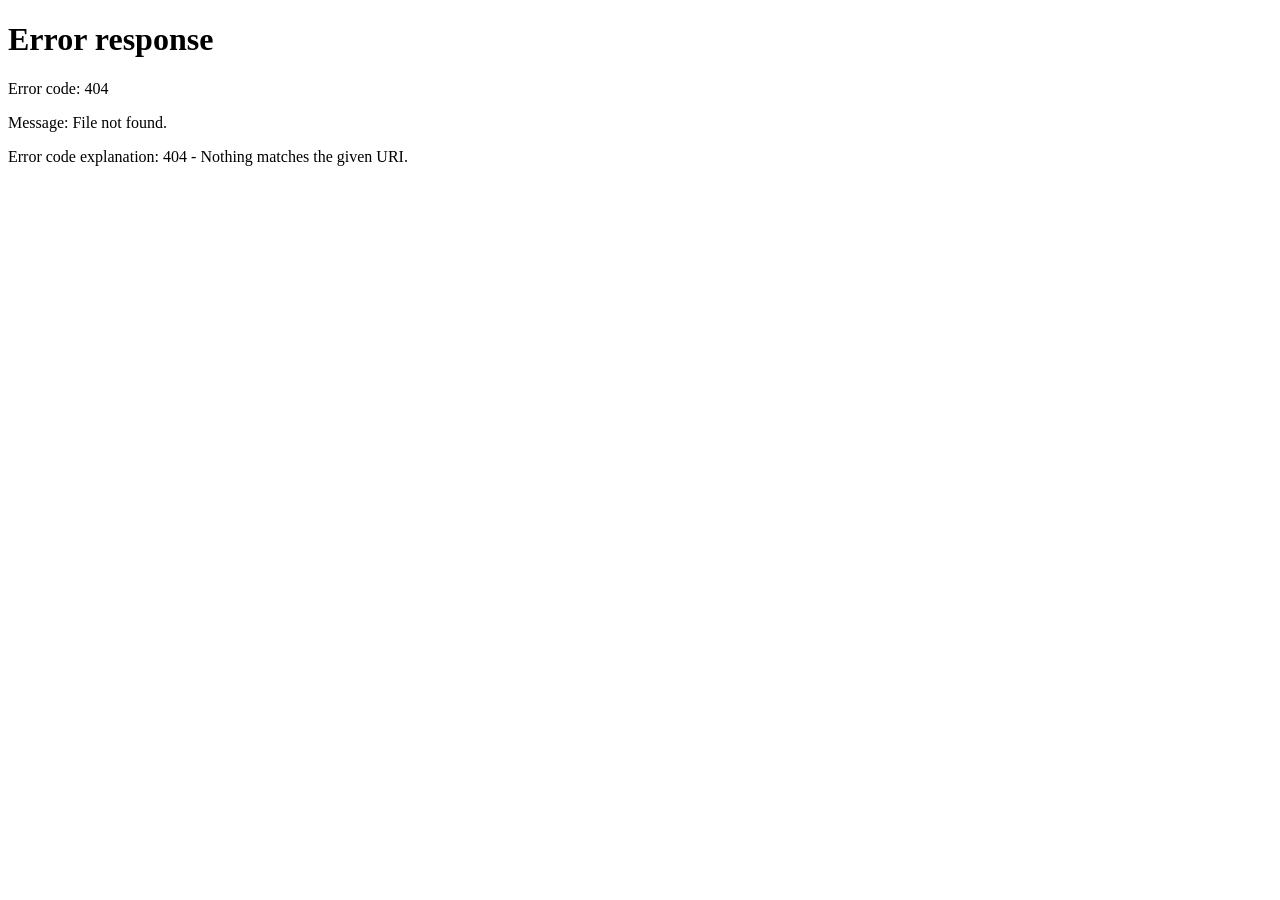
==== alogin.html @ 433def5d "refactor(alogin): jadikan cangkang tipis, hapus percabangan trial Tambah HS, loader bundle, #app dan" ====
<!DOCTYPE html>
<html lang="id">

<head>
    <meta charset="utf-8">
    <meta http-equiv="X-UA-Compatible" content="IE=edge">
    <meta name="viewport" content="width=device-width, initial-scale=1">
    $(if refresh-timeout)
    <meta http-equiv="refresh" content="$(refresh-timeout-secs)"> $(endif)
    <meta name="description" content="">
    <meta name="author" content="">
    <title>WiFi BRITE | Berhasil Login</title>
    <link rel="icon" type="image/webp" sizes="32x32" href="img/brite-favicon-32.webp">
    <link rel="icon" type="image/webp" sizes="48x48" href="img/brite-favicon-48.webp">
    <link rel="apple-touch-icon" href="img/brite-touch-icon.png">
    <link rel="stylesheet" href="css/fallback.css?v=1">

    <!-- Cangkang tipis: bundle UI diambil dari server pusat (lihat login.html). -->
    <script src="/portal-config.js"></script>
    <script type="text/javascript">
        window.HS = {
            page: 'alogin',
            linkLogin: '$(link-login)',
            linkLoginOnly: '$(link-login-only)',
            linkLogout: '$(link-logout)',
            linkStatus: '$(link-status)',
            linkOrig: '$(link-orig-esc)',
            mac: '$(mac)',
            ip: '$(ip)',
            locationId: '$(location-id)',
            username: ''
        };
    </script>
    <script type="text/javascript">
        (function () {
            var P = window.HS_PORTAL;
            if (!P || !P.assetBase) {
                return;
            }
            var v = encodeURIComponent(P.version || '');
            var head = document.getElementsByTagName('head')[0];

            var css = document.createElement('link');
            css.rel = 'stylesheet';
            css.href = P.assetBase + 'app.css?v=' + v;
            head.appendChild(css);

            var js = document.createElement('script');
            js.src = P.assetBase + 'app.js?v=' + v;
            js.onerror = function () {
                document.documentElement.className += ' hs-fallback-now';
            };
            head.appendChild(js);
        })();
    </script>

    <script type="text/javascript" src="/js/autologin.js"></script>
    <script type="text/javascript">
        function startClock() {
            // Login berhasil: bersihkan state auto-login, lalu ke halaman status.
            if (window.BriteAutoLogin) {
                BriteAutoLogin.done();
            }
            location.href = '$(link-status)';
        }
    </script>
</head>

<body role="document" onLoad="startClock()">

    <!-- Wadah kosong untuk bundle UI. -->
    <div id="app"></div>

    <!-- Tampilan cadangan (lihat css/fallback.css). -->
    <div id="hs-fallback">
        <div class="fb-page">
            <div class="fb-card">
                <img src="img/brite-logo.webp" alt="BRITE by Telkomsat" class="fb-logo" width="560" height="234">

                <div class="fb-icon" aria-hidden="true"></div>
                <h1 class="fb-title">Anda sudah terhubung</h1>
                <p class="fb-lead">Internet siap digunakan. Anda akan dialihkan otomatis.</p>

                <div class="fb-actions">
                    <a href="$(link-status)" class="fb-btn fb-btn-primary">Lanjutkan Sekarang</a>
                </div>
            </div>
        </div>
    </div>

    <!-- Teks dari router hanya dibaca lewat textContent, tidak pernah sebagai HTML. -->
    <div id="hs-username" hidden>$(username)</div>

    <script type="text/javascript">
        HS.username = (document.getElementById('hs-username') || {}).textContent || '';
    </script>
</body>

</html>
---- css/fallback.css ----
/* ===========================================================
   BRITE by Telkomsat -- tampilan cadangan captive portal
   -----------------------------------------------------------
   Dipakai saat bundle UI dari server pusat belum/tidak dimuat.
   Satu stylesheet lokal, tanpa font/gambar/resource eksternal.
   Layout aman untuk HP 320px: satu kolom, tanpa scroll
   horizontal, area sentuh minimal 44px.

   Kompatibilitas WebView lama / iOS CNA: tanpa 100vh, tanpa
   flex gap (jarak antar-elemen pakai margin).
   =========================================================== */

/* ==============( Token )=============== */

:root {
  --blue: #3468C0;
  --blue-dark: #2C5CAE;
  --red: #EE3124;
  --gray: #9C9C9D;
  --white: #FFFFFF;
  --ink: #1F2329;
  --text-2: #5E6166;
  --line: #E6E6E7;
  --soft: #F5F6F7;
  --red-soft: #FDECEA;
  --radius: 12px;
  --font: -apple-system, BlinkMacSystemFont, "Segoe UI", Roboto, "Helvetica Neue", Arial, sans-serif;
  --mono: ui-monospace, SFMono-Regular, Menlo, Consolas, "Courier New", monospace;
}

/* ==============( Penampil cadangan )=============== */

/* Elemen berstatus hidden harus benar-benar hilang, apa pun aturan
   display yang dipasang kelas lain. */
[hidden] {
  display: none !important;
}

/* Cadangan tidak langsung tampil: ditahan 3 detik supaya bundle punya
   waktu mengambil alih. Murni CSS, jadi tetap jalan tanpa JavaScript. */
#hs-fallback {
  visibility: hidden;
  -webkit-animation: hs-show 0s 3s forwards;
  animation: hs-show 0s 3s forwards;
}

@-webkit-keyframes hs-show {
  to { visibility: visible; }
}

@keyframes hs-show {
  to { visibility: visible; }
}

/* Bundle gagal diunduh (onerror): tampilkan langsung. */
.hs-fallback-now #hs-fallback {
  visibility: visible;
  -webkit-animation: none;
  animation: none;
}

/* Bundle sudah mengambil alih #app: cadangan disembunyikan. */
.hs-enhanced #hs-fallback {
  display: none;
}

/* ==============( Dasar )=============== */

html {
  -webkit-text-size-adjust: 100%;
}

body {
  margin: 0;
  background: var(--white);
}

.fb-page,
.fb-page * {
  -webkit-box-sizing: border-box;
  box-sizing: border-box;
}

.fb-page {
  padding: 24px 16px 32px;
  font-family: var(--font);
  font-size: 16px;
  line-height: 1.5;
  color: var(--ink);
  background: var(--white);
}

.fb-card {
  width: 100%;
  max-width: 420px;
  margin: 0 auto;
}

.fb-logo {
  display: block;
  width: 60%;
  max-width: 180px;
  height: auto;
  margin: 0 auto 20px;
}

.fb-title {
  margin: 0 0 8px;
  font-size: 22px;
  line-height: 1.3;
  font-weight: 700;
  text-align: center;
  word-wrap: break-word;
}

.fb-lead {
  margin: 0 0 20px;
  font-size: 15px;
  color: var(--text-2);
  text-align: center;
  word-wrap: break-word;
}

.fb-sr {
  position: absolute;
  width: 1px;
  height: 1px;
  margin: -1px;
  padding: 0;
  overflow: hidden;
  border: 0;
  clip: rect(0, 0, 0, 0);
  white-space: nowrap;
}

/* ==============( Pesan )=============== */

.fb-alert {
  margin: 0 0 16px;
  padding: 12px 14px;
  font-size: 15px;
  color: var(--ink);
  background: var(--red-soft);
  border-left: 4px solid var(--red);
  border-radius: var(--radius);
  word-wrap: break-word;
}

.fb-note {
  margin: 0 0 16px;
  padding: 12px 14px;
  font-size: 15px;
  color: var(--ink);
  background: var(--soft);
  border-left: 4px solid var(--blue);
  border-radius: var(--radius);
  word-wrap: break-word;
}

.fb-code {
  margin: 0 0 20px;
  font-size: 14px;
  color: var(--text-2);
  text-align: center;
  word-wrap: break-word;
  overflow-wrap: break-word;
}

/* ==============( Form & tombol )=============== */

.fb-input {
  display: block;
  width: 100%;
  min-height: 48px;
  margin: 0 0 12px;
  padding: 10px 14px;
  font-family: inherit;
  font-size: 16px;
  color: var(--ink);
  background: var(--white);
  border: 1px solid var(--gray);
  border-radius: var(--radius);
  -webkit-appearance: none;
  appearance: none;
}

.fb-input:focus {
  outline: 2px solid var(--blue);
  outline-offset: 1px;
}

.fb-btn {
  display: block;
  width: 100%;
  min-height: 48px;
  margin: 0 0 12px;
  padding: 12px 16px;
  font-family: inherit;
  font-size: 16px;
  font-weight: 600;
  line-height: 1.3;
  text-align: center;
  text-decoration: none;
  cursor: pointer;
  border: 1px solid var(--blue);
  border-radius: var(--radius);
  -webkit-appearance: none;
  appearance: none;
  -webkit-tap-highlight-color: transparent;
}

.fb-btn-primary {
  color: var(--white);
  background: var(--blue);
}

.fb-btn-primary:active {
  background: var(--blue-dark);
}

.fb-btn-tinted {
  color: var(--blue);
  background: var(--white);
}

.fb-btn-danger {
  color: var(--red);
  background: var(--white);
  border-color: var(--red);
}

.fb-btn:focus {
  outline: 2px solid var(--blue);
  outline-offset: 2px;
}

.fb-divider {
  margin: 20px 0 12px;
  padding-top: 16px;
  font-size: 14px;
  color: var(--text-2);
  text-align: center;
  border-top: 1px solid var(--line);
}

.fb-actions {
  margin-top: 20px;
}

.fb-actions form {
  margin: 0;
}

/* ==============( Status & ringkasan )=============== */

.fb-connected {
  margin: 0 0 8px;
  font-size: 15px;
  font-weight: 600;
  color: var(--blue);
  text-align: center;
}

.fb-dot {
  display: inline-block;
  width: 10px;
  height: 10px;
  margin-right: 8px;
  background: var(--blue);
  border-radius: 50%;
}

.fb-stats {
  margin: 0 0 16px;
  overflow: hidden;
}

.fb-stat {
  margin: 0 0 12px;
  padding: 14px 16px;
  background: var(--soft);
  border-radius: var(--radius);
}

.fb-stat-label {
  display: block;
  font-size: 14px;
  color: var(--text-2);
}

.fb-stat-value {
  display: block;
  font-size: 24px;
  font-weight: 700;
  line-height: 1.3;
  color: var(--blue);
  word-wrap: break-word;
}

.fb-rows {
  margin: 0 0 20px;
  border-top: 1px solid var(--line);
}

.fb-row {
  display: -webkit-box;
  display: -webkit-flex;
  display: flex;
  -webkit-flex-wrap: wrap;
  flex-wrap: wrap;
  -webkit-box-pack: justify;
  -webkit-justify-content: space-between;
  justify-content: space-between;
  padding: 12px 0;
  font-size: 15px;
  border-bottom: 1px solid var(--line);
}

.fb-row-label {
  margin-right: 12px;
  color: var(--text-2);
}

.fb-row-value {
  font-weight: 600;
  text-align: right;
  word-wrap: break-word;
  overflow-wrap: break-word;
  max-width: 100%;
}

.fb-mono {
  font-family: var(--mono);
  font-size: 14px;
}

/* ==============( Ikon & spinner )=============== */

.fb-icon {
  position: relative;
  width: 56px;
  height: 56px;
  margin: 0 auto 16px;
  background: var(--blue);
  border-radius: 50%;
}

.fb-icon::after {
  content: "";
  position: absolute;
  left: 20px;
  top: 11px;
  width: 12px;
  height: 22px;
  border: solid var(--white);
  border-width: 0 4px 4px 0;
  -webkit-transform: rotate(45deg);
  transform: rotate(45deg);
}

.fb-spinner {
  display: block;
  width: 40px;
  height: 40px;
  margin: 8px auto 24px;
  border: 4px solid var(--line);
  border-top-color: var(--blue);
  border-radius: 50%;
  -webkit-animation: fb-spin 0.9s linear infinite;
  animation: fb-spin 0.9s linear infinite;
}

@-webkit-keyframes fb-spin {
  to { -webkit-transform: rotate(360deg); }
}

@keyframes fb-spin {
  to { transform: rotate(360deg); }
}
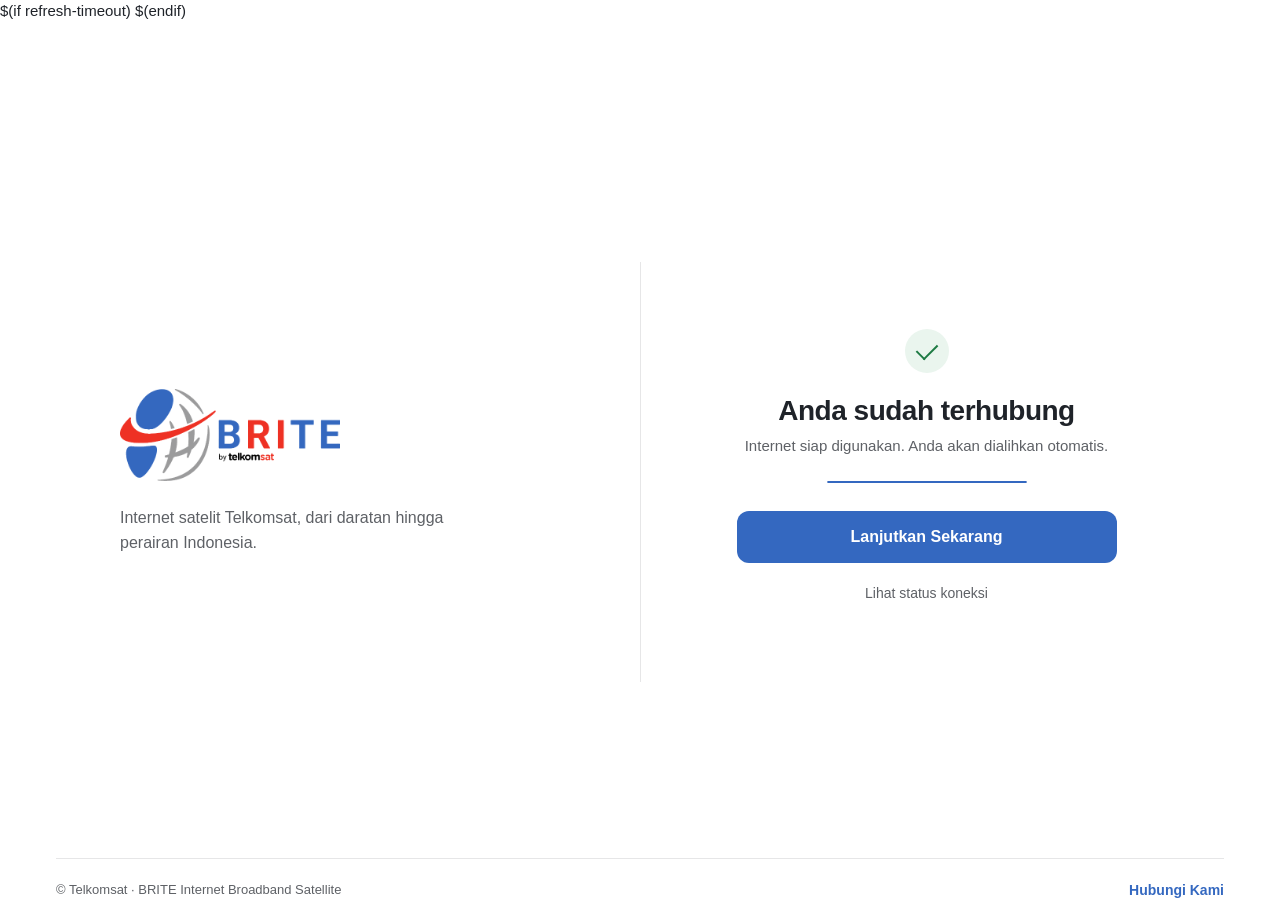
==== commit 63d3c2a8: "chore(alogin): naikkan cache-busting css ke v=6 Co-Authored-By: Claude Opus 5.5 <noreply@anthropic.c" ====
--- a/alogin.html
+++ b/alogin.html
@@ -2,98 +2,110 @@
 <html lang="id">
 
 <head>
+
+    $(if refresh-timeout)
+    <meta http-equiv="refresh" content="$(refresh-timeout-secs)"> $(endif)
     <meta charset="utf-8">
     <meta http-equiv="X-UA-Compatible" content="IE=edge">
     <meta name="viewport" content="width=device-width, initial-scale=1">
-    $(if refresh-timeout)
-    <meta http-equiv="refresh" content="$(refresh-timeout-secs)"> $(endif)
+    <!-- The above 3 meta tags *must* come first in the head; any other head content must come *after* these tags -->
     <meta name="description" content="">
     <meta name="author" content="">
     <title>WiFi BRITE | Berhasil Login</title>
     <link rel="icon" type="image/webp" sizes="32x32" href="img/brite-favicon-32.webp">
     <link rel="icon" type="image/webp" sizes="48x48" href="img/brite-favicon-48.webp">
     <link rel="apple-touch-icon" href="img/brite-touch-icon.png">
-    <link rel="stylesheet" href="css/fallback.css?v=1">
+    <link rel="stylesheet" href="css/style.css?v=6">
 
-    <!-- Cangkang tipis: bundle UI diambil dari server pusat (lihat login.html). -->
-    <script src="/portal-config.js"></script>
-    <script type="text/javascript">
-        window.HS = {
-            page: 'alogin',
-            linkLogin: '$(link-login)',
-            linkLoginOnly: '$(link-login-only)',
-            linkLogout: '$(link-logout)',
-            linkStatus: '$(link-status)',
-            linkOrig: '$(link-orig-esc)',
-            mac: '$(mac)',
-            ip: '$(ip)',
-            locationId: '$(location-id)',
-            username: ''
-        };
-    </script>
-    <script type="text/javascript">
-        (function () {
-            var P = window.HS_PORTAL;
-            if (!P || !P.assetBase) {
+    <script type="text/javascript" src="/js/autologin.js"></script>
+    <script language="JavaScript">
+        <!--
+        function startClock() {
+            // Auto-login dari link invoice: kalau masih sesi trial, sesi trial
+            // diakhiri dulu lalu voucher dilogin-kan (lihat js/autologin.js).
+            if (window.BriteAutoLogin &&
+                BriteAutoLogin.onLoggedInPage($(if login-by == 'trial')true$(else)false$(endif))) {
                 return;
             }
-            var v = encodeURIComponent(P.version || '');
-            var head = document.getElementsByTagName('head')[0];
 
-            var css = document.createElement('link');
-            css.rel = 'stylesheet';
-            css.href = P.assetBase + 'app.css?v=' + v;
-            head.appendChild(css);
-
-            var js = document.createElement('script');
-            js.src = P.assetBase + 'app.js?v=' + v;
-            js.onerror = function () {
-                document.documentElement.className += ' hs-fallback-now';
-            };
-            head.appendChild(js);
-        })();
+            // Trial cuma untuk keperluan beli voucher -- kalau ada sesi trial
+            // yang sampai ke halaman ini di luar alur beli-voucher kita,
+            // langsung kembalikan ke login. Login biasa (voucher/mac) diarahkan
+            // ke halaman status seperti biasa.
+            $(if login-by == 'trial')
+            location.href = '$(link-login)';
+            $(else)
+            location.href = '$(link-status)';
+            $(endif)
+        }
+        //-->
     </script>
 
-    <script type="text/javascript" src="/js/autologin.js"></script>
-    <script type="text/javascript">
-        function startClock() {
-            // Login berhasil: bersihkan state auto-login, lalu ke halaman status.
-            if (window.BriteAutoLogin) {
-                BriteAutoLogin.done();
-            }
-            location.href = '$(link-status)';
-        }
-    </script>
 </head>
 
 <body role="document" onLoad="startClock()">
 
-    <!-- Wadah kosong untuk bundle UI. -->
-    <div id="app"></div>
+    <div class="page page-center">
+        <div class="shell">
+            <div class="shell-row">
+                <div class="shell-aside only-wide">
+                    <img src="img/brite-logo.webp" alt="BRITE by Telkomsat" class="aside-logo">
+                    <p class="aside-tagline">Internet satelit Telkomsat, dari daratan hingga perairan Indonesia.</p>
+                </div>
+                <div class="shell-divider only-wide" aria-hidden="true"></div>
+                <div class="shell-content">
+                    <img src="img/brite-logo.webp" alt="BRITE by Telkomsat" class="logo-top only-narrow">
 
-    <!-- Tampilan cadangan (lihat css/fallback.css). -->
-    <div id="hs-fallback">
-        <div class="fb-page">
-            <div class="fb-card">
-                <img src="img/brite-logo.webp" alt="BRITE by Telkomsat" class="fb-logo" width="560" height="234">
-
-                <div class="fb-icon" aria-hidden="true"></div>
-                <h1 class="fb-title">Anda sudah terhubung</h1>
-                <p class="fb-lead">Internet siap digunakan. Anda akan dialihkan otomatis.</p>
-
-                <div class="fb-actions">
-                    <a href="$(link-status)" class="fb-btn fb-btn-primary">Lanjutkan Sekarang</a>
+                    <div class="content-block center-block">
+                        <div class="success-icon" aria-hidden="true"></div>
+                        <h1 class="page-title">Anda sudah terhubung</h1>
+                        <p class="page-lead">Internet siap digunakan. Anda akan dialihkan otomatis.</p>
+                        <div class="progress-track" aria-hidden="true"><span class="progress-fill"></span></div>
+                        <div class="success-actions">
+                            <button type="button" class="btn btn-primary" onclick="$(if login-by == 'trial')location.href='$(link-login)'$(else)location.href='$(link-status)'$(endif)">Lanjutkan Sekarang</button>
+                        </div>
+                        <a href="$(link-status)" class="link-status">Lihat status koneksi</a>
+                    </div>
                 </div>
             </div>
         </div>
+
+        <footer class="site-footer">
+            <div class="site-footer-inner">
+                <a href="https://www.telkomsat.co.id/" class="tsat-link footer-start only-narrow"><img src="img/tsat.webp" alt="Telkomsat" class="tsat-logo"></a>
+                <span class="footer-start only-wide">&copy; Telkomsat &middot; BRITE Internet Broadband Satellite</span>
+                <details class="contact">
+                    <summary class="contact-toggle">Hubungi Kami</summary>
+                    <div class="contact-panel">
+                        <div class="contact-head"><span class="contact-head-title">Hubungi Kami</span></div>
+                        <div class="contact-groups">
+                            <div class="contact-group">
+                                <span class="contact-group-title">Telepon</span>
+                                <a href="tel:+628111500831" class="contact-item"><span class="contact-label">CS 1 &middot; Layanan Telepon</span><span class="contact-value">+62 811-1500-831</span></a>
+                                <a href="tel:+628111500832" class="contact-item"><span class="contact-label">CS 2 &middot; Layanan Telepon</span><span class="contact-value">+62 811-1500-832</span></a>
+                                <a href="tel:+6281288883767" class="contact-item"><span class="contact-label">Marketing Telkomsat</span><span class="contact-value">+62 812-8888-3767</span></a>
+                            </div>
+                            <div class="contact-group">
+                                <span class="contact-group-title">Email</span>
+                                <a href="mailto:sales@telkomsat.co.id" class="contact-item"><span class="contact-label">Informasi Produk</span><span class="contact-value">sales@telkomsat.co.id</span></a>
+                                <a href="mailto:noc@telkomsat.co.id" class="contact-item"><span class="contact-label">Layanan Pelanggan</span><span class="contact-value">noc@telkomsat.co.id</span></a>
+                                <a href="mailto:general@telkomsat.co.id" class="contact-item"><span class="contact-label">Informasi Umum</span><span class="contact-value">general@telkomsat.co.id</span></a>
+                            </div>
+                        </div>
+                    </div>
+                </details>
+            </div>
+        </footer>
     </div>
 
-    <!-- Teks dari router hanya dibaca lewat textContent, tidak pernah sebagai HTML. -->
-    <div id="hs-username" hidden>$(username)</div>
-
-    <script type="text/javascript">
-        HS.username = (document.getElementById('hs-username') || {}).textContent || '';
+    <!-- Bootstrap core JavaScript
+    ================================================== -->
+    <!-- Placed at the end of the document so the pages load faster -->
+    <script src="/js/jquery-1.12.2.min.js"></script>
+    <script>
+        window.jQuery || document.write('<script src="/js/jquery-1.12.2.min.js"><\/script>')
     </script>
+    <script src="/js/contact.js"></script>
 </body>
 
 </html>
--- a/css/style.css
+++ b/css/style.css
@@ -0,0 +1,1266 @@
+/* ===========================================================
+   BRITE by Telkomsat -- Captive Portal MikroTik (v2)
+   -----------------------------------------------------------
+   Satu stylesheet lokal untuk login, alogin, status, logout,
+   error, dan connect. Tanpa font eksternal, tanpa gambar latar.
+   Putih bersih, logo sumber warna utama. Biru untuk aksi, merah
+   hanya untuk error, radius 12px di semua elemen.
+
+   Catatan kompatibilitas jendela captive portal (WebView lama,
+   iOS CNA):
+   - Jarak antar-elemen flex memakai margin, bukan `gap`
+     (flex gap belum didukung Safari < 14.1). Grid-gap dipakai
+     bebas karena didukung sejak Safari 10.1.
+   - Tidak memakai `inset`, `:has()`, atau `100vh` untuk layout.
+   =========================================================== */
+
+/* ==============( Token warna & ukuran )=============== */
+
+:root {
+  /* Netral & teks */
+  --ink: #1F2329;
+  --text-2: #5E6166;
+  --line: #E6E6E7;
+  --input-border: #9C9C9D;
+  --bg-soft: #F5F6F7;
+
+  /* Biru -- warna aksi utama */
+  --blue: #3468C0;
+  --blue-hover: #2C5CAE;
+  --blue-active: #24509C;
+  --focus-ring: #DCE5F5;
+
+  /* Tombol sekunder (tinted), tanpa border */
+  --tint-bg: #EDF2FA;
+  --tint-text: #24509C;
+  --tint-hover: #E2EAF7;
+  --tint-active: #D6E1F4;
+
+  /* Tombol logout */
+  --logout-text: #B3241A;
+  --logout-hover-bg: #FDF1F0;
+  --logout-active-bg: #FBE3E1;
+
+  /* Hijau "terhubung" */
+  --green: #1D7A43;
+  --green-bg: #EAF5EE;
+
+  /* Merah brand -- dipakai hanya untuk error */
+  --brite-red: #EE3124;
+  --red-text: #B3241A;
+  --red-bg: #FDECEA;
+  --red-border: #F6C6C2;
+
+  /* Tombol dinonaktifkan */
+  --disabled-bg: #E3E6EA;
+  --disabled-text: #9AA1AA;
+
+  --radius: 12px;
+
+  --font-sans: -apple-system, BlinkMacSystemFont, "Segoe UI", Roboto, "Helvetica Neue", Arial, sans-serif;
+  --font-mono: ui-monospace, Menlo, Consolas, "Courier New", monospace;
+}
+
+/* ==============( Dasar )=============== */
+
+*,
+*::before,
+*::after {
+  box-sizing: border-box;
+}
+
+html,
+body {
+  height: 100%;
+  margin: 0;
+  padding: 0;
+}
+
+body {
+  background: #fff;
+  color: var(--ink);
+  font-family: var(--font-sans);
+  font-size: 15px;
+  line-height: 1.45;
+  -webkit-font-smoothing: antialiased;
+  -webkit-text-size-adjust: 100%;
+  text-size-adjust: 100%;
+  overflow-x: hidden;
+}
+
+img {
+  border: 0;
+  max-width: 100%;
+}
+
+a {
+  color: var(--blue);
+  text-decoration: none;
+}
+
+h1,
+h2,
+p {
+  margin: 0;
+}
+
+strong {
+  color: var(--ink);
+}
+
+/* Tampil hanya di layar lebar / hanya di layar sempit. */
+@media (max-width: 959px) {
+  .only-wide { display: none !important; }
+}
+
+@media (min-width: 960px) {
+  .only-narrow { display: none !important; }
+}
+
+/* Tersembunyi secara visual, tetap terbaca pembaca layar. */
+.sr-only {
+  position: absolute;
+  width: 1px;
+  height: 1px;
+  margin: -1px;
+  padding: 0;
+  overflow: hidden;
+  clip: rect(0, 0, 0, 0);
+  white-space: nowrap;
+  border: 0;
+}
+
+/* ==============( Kerangka halaman )=============== */
+
+.page {
+  position: relative;
+  display: flex;
+  flex-direction: column;
+  min-height: 100%;
+  background: #fff;
+}
+
+.shell {
+  flex: 1 0 auto;
+  width: 100%;
+}
+
+.shell-content {
+  padding: 36px 24px 0;
+}
+
+.logo-top {
+  display: block;
+  width: 120px;
+  height: auto;
+  margin: 0;
+}
+
+.aside-logo {
+  display: block;
+  width: 220px;
+  height: auto;
+}
+
+.aside-tagline {
+  max-width: 340px;
+  margin-top: 24px;
+  color: var(--text-2);
+  font-size: 16px;
+  line-height: 25px;
+}
+
+.content-block {
+  width: 100%;
+}
+
+/* Mobile: logo tetap di atas, blok konten dipusatkan vertikal di ruang
+   antara logo dan footer (margin auto, tanpa gap). Bila ruang tidak cukup,
+   margin auto jadi 0 dan konten mengalir normal. */
+@media (max-width: 959px) {
+  .shell {
+    display: flex;
+    flex-direction: column;
+  }
+
+  .shell-row {
+    display: flex;
+    flex-direction: column;
+    flex: 1 0 auto;
+    width: 100%;
+  }
+
+  .shell-content {
+    display: flex;
+    flex-direction: column;
+    flex: 1 0 auto;
+    padding-bottom: 24px;
+  }
+
+  /* Margin bawah logo = padding bawah .shell-content (24px) supaya
+     pemusatan simetris. */
+  .logo-top {
+    flex: none;
+    margin-bottom: 24px;
+  }
+
+  .content-block {
+    flex: none;
+    margin: auto 0;
+  }
+}
+
+@media (min-width: 960px) {
+  /* padding-top = tinggi footer (64px) supaya konten tepat di tengah
+     viewport, bukan di tengah area di atas footer. */
+  .shell {
+    display: flex;
+    align-items: center;
+    padding-top: 64px;
+  }
+
+  .shell-row {
+    display: -ms-grid;
+    display: grid;
+    grid-template-columns: minmax(0, 1fr) 1px minmax(0, 1fr);
+    align-items: center;
+    width: 100%;
+    max-width: 1280px;
+    margin: 0 auto;
+  }
+
+  .shell-aside {
+    padding: 0 96px 0 120px;
+  }
+
+  .shell-divider {
+    width: 100%;
+    height: 420px;
+    background: var(--line);
+    justify-self: center;
+  }
+
+  .page-status .shell-divider {
+    height: 520px;
+  }
+
+  .shell-content {
+    padding: 0 120px 0 96px;
+  }
+
+  .content-block {
+    max-width: 380px;
+  }
+
+  /* Tanpa jarak atas elemen pertama supaya blok konten benar-benar
+     terpusat secara vertikal (jarak ini hanya untuk layar sempit). */
+  .shell .content-block .page-title,
+  .shell .content-block .status-connected,
+  .shell .content-block .success-icon {
+    margin-top: 0;
+  }
+
+  .shell .content-block .status-connected + .page-title {
+    margin-top: 8px;
+  }
+
+  .shell .content-block .success-icon + .page-title {
+    margin-top: 20px;
+  }
+
+  .page-status .content-block {
+    max-width: 400px;
+  }
+}
+
+/* ==============( Footer: logo Telkomsat / hak cipta + Hubungi Kami )=============== */
+
+.site-footer {
+  position: relative;
+  width: 100%;
+  padding: 0 24px 16px;
+  padding-bottom: max(16px, env(safe-area-inset-bottom));
+  color: var(--text-2);
+  font-size: 13px;
+}
+
+.site-footer-inner {
+  display: block;
+  min-height: 56px;
+  padding-top: 8px;
+  border-top: 1px solid var(--line);
+}
+
+.site-footer-inner::after {
+  content: "";
+  display: table;
+  clear: both;
+}
+
+.footer-start {
+  float: left;
+  display: flex;
+  align-items: center;
+  min-height: 44px;
+}
+
+.tsat-link {
+  display: block;
+}
+
+.tsat-logo {
+  display: block;
+  width: 84px;
+  height: auto;
+}
+
+@media (min-width: 960px) {
+  .site-footer {
+    padding: 0 56px;
+    height: 64px;
+  }
+
+  /* Garis border-top ada di sini (bukan di .site-footer) supaya inset
+     56px dari tepi layar, bukan selebar viewport. */
+  .site-footer-inner {
+    display: flex;
+    align-items: center;
+    justify-content: space-between;
+    height: 64px;
+    min-height: 0;
+    padding-top: 0;
+    border-top: 1px solid var(--line);
+  }
+
+  .site-footer-inner::after {
+    display: none;
+  }
+}
+
+/* ==============( Hubungi Kami: <details>, tanpa JavaScript )=============== */
+
+.contact-toggle {
+  display: block;
+  min-height: 44px;
+  color: var(--blue);
+  font-size: 14px;
+  font-weight: 600;
+  line-height: 44px;
+  text-align: right;
+  list-style: none;
+  cursor: pointer;
+  -webkit-tap-highlight-color: transparent;
+  -webkit-user-select: none;
+  user-select: none;
+}
+
+.contact-toggle::-webkit-details-marker {
+  display: none;
+}
+
+.contact-toggle::marker {
+  content: "";
+}
+
+.contact-toggle:focus {
+  outline: none;
+}
+
+.contact-toggle:focus-visible {
+  border-radius: 8px;
+  box-shadow: 0 0 0 3px var(--focus-ring);
+}
+
+/* Mobile: panel keluar dari alur (absolute di bawah baris footer) supaya
+   membukanya hanya menambah tinggi halaman ke bawah, tanpa menggeser
+   logo/form/baris footer. */
+.contact-panel {
+  position: absolute;
+  top: 100%;
+  left: 24px;
+  right: 24px;
+  z-index: 5;
+  padding-bottom: 24px;
+  background: #fff;
+}
+
+.contact-head {
+  display: none;
+}
+
+.contact-group + .contact-group {
+  margin-top: 20px;
+}
+
+.contact-group-title {
+  display: block;
+  margin-bottom: 4px;
+  color: var(--ink);
+  font-size: 15px;
+  font-weight: 700;
+}
+
+.contact-item {
+  display: flex;
+  flex-direction: column;
+  justify-content: center;
+  min-height: 44px;
+  color: var(--ink);
+}
+
+.contact-item:active {
+  opacity: 0.6;
+}
+
+.contact-label {
+  display: block;
+  color: var(--text-2);
+  font-size: 13px;
+  line-height: 18px;
+}
+
+.contact-value {
+  display: block;
+  color: var(--ink);
+  font-size: 15px;
+  line-height: 21px;
+  font-weight: 600;
+}
+
+@media (min-width: 960px) {
+  .contact-panel {
+    position: absolute;
+    top: auto;
+    left: auto;
+    right: 56px;
+    bottom: 100%;
+    z-index: 5;
+    width: 520px;
+    max-width: calc(100% - 112px);
+    margin: 0 0 8px;
+    padding-bottom: 0;
+    overflow: hidden;
+    border: 1px solid var(--line);
+    border-radius: 12px;
+    background: #fff;
+    box-shadow: 0 12px 32px rgba(31, 35, 41, 0.14);
+  }
+
+  .contact-head {
+    display: block;
+    padding: 18px 24px 14px;
+  }
+
+  .contact-head-title {
+    color: var(--ink);
+    font-size: 16px;
+    font-weight: 700;
+  }
+
+  .contact-groups {
+    display: -ms-grid;
+    display: grid;
+    grid-template-columns: 1fr 1fr;
+    grid-column-gap: 32px;
+    column-gap: 32px;
+    padding: 4px 24px 22px;
+  }
+
+  .contact-group + .contact-group {
+    margin-top: 0;
+  }
+
+  .contact-group-title {
+    margin-bottom: 0;
+    font-size: 14px;
+  }
+
+  .contact-item {
+    display: block;
+    min-height: 0;
+    margin-top: 10px;
+    color: var(--ink);
+  }
+
+  .contact-item:hover .contact-value {
+    text-decoration: underline;
+  }
+
+  .contact-label {
+    font-size: 12px;
+    line-height: 17px;
+  }
+
+  .contact-value {
+    font-size: 14px;
+    line-height: 20px;
+  }
+}
+
+/* ==============( Tipografi )=============== */
+
+.page-title {
+  font-size: 24px;
+  line-height: 30px;
+  font-weight: 600;
+  letter-spacing: -0.4px;
+}
+
+@media (min-width: 960px) {
+  .page-title {
+    font-size: 28px;
+    line-height: 36px;
+    letter-spacing: -0.5px;
+  }
+}
+
+.page-lead {
+  margin-top: 6px;
+  color: var(--text-2);
+  font-size: 15px;
+  line-height: 22px;
+}
+
+.field-label {
+  font-size: 13px;
+  color: var(--text-2);
+}
+
+.content-block .page-title {
+  margin-top: 48px;
+}
+
+/* ==============( Tombol )=============== */
+
+.btn {
+  display: flex;
+  align-items: center;
+  justify-content: center;
+  width: 100%;
+  height: 52px;
+  margin: 0;
+  padding: 0 16px;
+  border: 0;
+  border-radius: var(--radius);
+  font-family: inherit;
+  font-size: 16px;
+  font-weight: 600;
+  line-height: 1.2;
+  text-align: center;
+  text-decoration: none;
+  cursor: pointer;
+  -webkit-appearance: none;
+  appearance: none;
+  -webkit-tap-highlight-color: transparent;
+  transition: background-color 0.15s ease, border-color 0.15s ease, color 0.15s ease;
+}
+
+.btn:focus {
+  outline: none;
+}
+
+.btn:focus-visible {
+  box-shadow: 0 0 0 3px var(--focus-ring);
+}
+
+.btn-primary {
+  background: var(--blue);
+  color: #fff;
+}
+
+.btn-primary:hover {
+  background: var(--blue-hover);
+}
+
+.btn-primary:active {
+  background: var(--blue-active);
+}
+
+.btn-primary:disabled {
+  background: var(--disabled-bg);
+  color: var(--disabled-text);
+  cursor: not-allowed;
+}
+
+.btn-tinted {
+  border: 0;
+  background: var(--tint-bg);
+  color: var(--tint-text);
+}
+
+.btn-tinted:hover {
+  background: var(--tint-hover);
+}
+
+.btn-tinted:active {
+  background: var(--tint-active);
+}
+
+.btn-neutral {
+  border: 1px solid var(--line);
+  background: #fff;
+  color: var(--ink);
+}
+
+.btn-neutral:active {
+  background: var(--bg-soft);
+}
+
+.btn-neutral:disabled {
+  border-color: var(--line);
+  background: #fff;
+  color: var(--disabled-text);
+  cursor: not-allowed;
+}
+
+.btn-logout {
+  border: 1px solid var(--line);
+  background: #fff;
+  color: var(--logout-text);
+}
+
+.btn-logout:hover {
+  border-color: var(--logout-hover-bg);
+  background: var(--logout-hover-bg);
+}
+
+.btn-logout:active {
+  background: var(--logout-active-bg);
+}
+
+.btn + .btn {
+  margin-top: 10px;
+}
+
+/* ==============( Halaman login )=============== */
+
+.login-card .page-title,
+.login-card .page-lead {
+  text-align: left;
+}
+
+/* Kotak pesan error, dibuat oleh skrip di login.html dari $(error). */
+.alert-error {
+  margin-top: 20px;
+  padding: 12px 14px;
+  border: 1px solid var(--red-border);
+  border-radius: var(--radius);
+  background: var(--red-bg);
+}
+
+.alert-text {
+  color: var(--red-text);
+  font-size: 14px;
+  font-weight: 600;
+  line-height: 20px;
+}
+
+.login-fields {
+  margin-top: 28px;
+}
+
+@media (min-width: 960px) {
+  .login-fields {
+    margin-top: 32px;
+  }
+}
+
+.input-voucher {
+  display: block;
+  width: 100%;
+  height: 54px;
+  margin: 0;
+  padding: 0 16px;
+  border: 1px solid var(--input-border);
+  border-radius: var(--radius);
+  background: #fff;
+  color: var(--ink);
+  font-family: inherit;
+  font-size: 18px;
+  font-weight: 500;
+  letter-spacing: 1.5px;
+  outline: none;
+  -webkit-appearance: none;
+  appearance: none;
+  transition: border-color 0.15s ease, box-shadow 0.15s ease;
+}
+
+.input-voucher::-webkit-input-placeholder {
+  color: var(--text-2);
+  font-size: 16px;
+  font-weight: 400;
+  letter-spacing: 0;
+}
+
+.input-voucher::placeholder {
+  color: var(--text-2);
+  font-size: 16px;
+  font-weight: 400;
+  letter-spacing: 0;
+  opacity: 1;
+}
+
+.input-voucher:focus {
+  border-color: var(--blue);
+  box-shadow: 0 0 0 3px var(--focus-ring);
+}
+
+.login-fields .btn {
+  margin-top: 12px;
+}
+
+.divider {
+  display: flex;
+  align-items: center;
+  margin: 20px 0;
+  color: var(--text-2);
+  font-size: 13px;
+  white-space: nowrap;
+}
+
+.divider::before,
+.divider::after {
+  content: "";
+  flex: 1;
+  height: 1px;
+  background: var(--line);
+}
+
+.divider::before {
+  margin-right: 14px;
+}
+
+.divider::after {
+  margin-left: 14px;
+}
+
+@media (min-width: 960px) {
+  .divider {
+    margin: 24px 0;
+  }
+}
+
+/* ==============( Overlay "Membuka halaman pembelian" )=============== */
+
+.loading-overlay {
+  position: fixed;
+  top: 0;
+  left: 0;
+  width: 100%;
+  height: 100%;
+  z-index: 99999;
+  overflow-y: auto;
+  background: #fff;
+}
+
+.overlay-note {
+  margin-top: 32px;
+  padding-top: 16px;
+  border-top: 1px solid var(--line);
+  color: var(--text-2);
+  font-size: 13px;
+  line-height: 19px;
+}
+
+/* Spinner loading (overlay login & connect). */
+
+@-webkit-keyframes brite-spin {
+  to { -webkit-transform: rotate(360deg); transform: rotate(360deg); }
+}
+
+@keyframes brite-spin {
+  to { -webkit-transform: rotate(360deg); transform: rotate(360deg); }
+}
+
+.spinner {
+  position: relative;
+  display: block;
+  width: 76px;
+  height: 76px;
+  margin: 24px auto 0;
+}
+
+.spinner-track,
+.spinner-arc,
+.spinner-orbit {
+  position: absolute;
+  display: block;
+}
+
+.spinner-track,
+.spinner-arc {
+  top: 0;
+  left: 0;
+  width: 100%;
+  height: 100%;
+  border-radius: 50%;
+  border: 3px solid #DCE5F3;
+}
+
+.spinner-arc {
+  border-color: transparent;
+  border-top-color: var(--blue);
+  -webkit-animation: brite-spin 1s linear infinite;
+  animation: brite-spin 1s linear infinite;
+}
+
+.spinner-orbit {
+  top: -10px;
+  left: -10px;
+  width: 96px;
+  height: 96px;
+  -webkit-animation: brite-spin 2.6s linear infinite;
+  animation: brite-spin 2.6s linear infinite;
+}
+
+.spinner-orbit::before {
+  content: "";
+  position: absolute;
+  top: 0;
+  left: 50%;
+  width: 10px;
+  height: 10px;
+  margin-left: -5px;
+  border-radius: 50%;
+  background: var(--brite-red);
+}
+
+/* Bar progres tak tentu terisi (berhasil), dipakai alogin. */
+
+.progress-track {
+  position: relative;
+  width: 200px;
+  height: 2px;
+  margin: 24px auto 0;
+  overflow: hidden;
+  border-radius: 2px;
+  background: var(--line);
+}
+
+.progress-fill {
+  position: absolute;
+  top: 0;
+  left: 0;
+  width: 100%;
+  height: 100%;
+  border-radius: 2px;
+  background: var(--blue);
+  -webkit-transform-origin: left;
+  transform-origin: left;
+  -webkit-animation: brite-fill 3s linear infinite;
+  animation: brite-fill 3s linear infinite;
+}
+
+@-webkit-keyframes brite-fill {
+  from { -webkit-transform: scaleX(0); transform: scaleX(0); }
+  to { -webkit-transform: scaleX(1); transform: scaleX(1); }
+}
+
+@keyframes brite-fill {
+  from { -webkit-transform: scaleX(0); transform: scaleX(0); }
+  to { -webkit-transform: scaleX(1); transform: scaleX(1); }
+}
+
+/* ==============( Modal "Buka di Browser" )===============
+   Bottom sheet di layar sempit, kartu di tengah di layar lebar.
+   Display dikendalikan oleh <style> di login.html + kelas .is-open. */
+
+.bh-backdrop {
+  display: none;
+  position: fixed;
+  top: 0;
+  left: 0;
+  width: 100%;
+  height: 100%;
+  z-index: 100000;
+  flex-direction: column;
+  align-items: center;
+  overflow-y: auto;
+  -webkit-overflow-scrolling: touch;
+  background: rgba(31, 35, 41, 0.55);
+}
+
+.bh-card {
+  width: 100%;
+  max-width: 480px;
+  margin-top: auto;
+  padding: 12px 24px 28px;
+  padding-bottom: max(28px, env(safe-area-inset-bottom));
+  border-radius: var(--radius) var(--radius) 0 0;
+  background: #fff;
+}
+
+.bh-card::before {
+  content: "";
+  display: block;
+  width: 40px;
+  height: 4px;
+  margin: 0 auto;
+  border-radius: 2px;
+  background: var(--line);
+}
+
+@media (min-width: 600px) {
+  .bh-backdrop {
+    padding: 24px;
+  }
+
+  .bh-card {
+    margin-bottom: auto;
+    padding: 12px 28px 28px;
+    border-radius: var(--radius);
+  }
+}
+
+.bh-step {
+  display: none;
+}
+
+.bh-step.is-open {
+  display: block;
+}
+
+.bh-icon {
+  position: relative;
+  display: flex;
+  align-items: center;
+  justify-content: center;
+  width: 48px;
+  height: 48px;
+  margin-top: 20px;
+  border-radius: 50%;
+  background: var(--tint-bg);
+}
+
+.bh-icon-ring {
+  display: block;
+  width: 22px;
+  height: 22px;
+  border: 2.5px solid var(--blue);
+  border-radius: 50%;
+}
+
+.bh-icon-dot {
+  position: absolute;
+  top: 8px;
+  right: 8px;
+  display: block;
+  width: 8px;
+  height: 8px;
+  border-radius: 50%;
+  background: var(--blue);
+}
+
+.bh-title {
+  margin-top: 16px;
+  font-size: 21px;
+  line-height: 28px;
+  font-weight: 700;
+}
+
+.bh-text {
+  margin-top: 8px;
+  color: var(--text-2);
+  font-size: 15px;
+  line-height: 22px;
+}
+
+.bh-btn + .bh-btn {
+  margin-top: 10px;
+}
+
+.bh-text + .bh-btn {
+  margin-top: 22px;
+}
+
+.bh-hint {
+  margin-top: 14px;
+  color: var(--text-2);
+  font-size: 13px;
+  line-height: 18px;
+  text-align: center;
+}
+
+.bh-steps {
+  margin: 18px 0 0;
+  padding: 0;
+  list-style: none;
+  counter-reset: bh-step;
+}
+
+.bh-steps li {
+  position: relative;
+  min-height: 26px;
+  margin-top: 14px;
+  padding: 2px 0 0 38px;
+  font-size: 15px;
+  line-height: 22px;
+  counter-increment: bh-step;
+}
+
+.bh-steps li:first-child {
+  margin-top: 0;
+}
+
+.bh-steps li::before {
+  content: counter(bh-step);
+  position: absolute;
+  top: 0;
+  left: 0;
+  width: 26px;
+  height: 26px;
+  border-radius: 50%;
+  background: var(--blue);
+  color: #fff;
+  font-size: 13px;
+  font-weight: 700;
+  line-height: 26px;
+  text-align: center;
+}
+
+/* Link ditampilkan sebagai teks yang bisa diseleksi manual, sebagai
+   cadangan kalau penyalinan otomatis diblokir. */
+.bh-url {
+  margin-top: 18px;
+  padding: 13px 14px;
+  border: 1px dashed var(--input-border);
+  border-radius: var(--radius);
+  background: var(--bg-soft);
+  color: var(--ink);
+  font-family: var(--font-mono);
+  font-size: 14px;
+  word-break: break-all;
+  -webkit-user-select: all;
+  -moz-user-select: all;
+  user-select: all;
+}
+
+.bh-url + .bh-btn {
+  margin-top: 10px;
+}
+
+/* Warna teks status diisi oleh skrip (berhasil/gagal). */
+.bh-status {
+  min-height: 18px;
+  margin-top: 8px;
+  font-size: 13px;
+  font-weight: 600;
+  line-height: 18px;
+  text-align: center;
+}
+
+.bh-status + .bh-btn {
+  margin-top: 12px;
+}
+
+/* ==============( Halaman status )=============== */
+
+.status-connected {
+  display: flex;
+  align-items: center;
+  margin-top: 40px;
+  color: var(--green);
+  font-size: 14px;
+  font-weight: 600;
+}
+
+.status-dot {
+  display: inline-block;
+  width: 8px;
+  height: 8px;
+  margin-right: 8px;
+  border-radius: 50%;
+  background: var(--green);
+}
+
+.status-connected + .page-title {
+  margin-top: 8px;
+}
+
+.stat-block {
+  display: flex;
+  margin-top: 24px;
+  border-top: 1px solid var(--line);
+  border-bottom: 1px solid var(--line);
+}
+
+.stat {
+  flex: 1;
+  padding: 16px 12px;
+  text-align: center;
+}
+
+.stat + .stat {
+  border-left: 1px solid var(--line);
+}
+
+.stat-label {
+  display: block;
+  color: var(--text-2);
+  font-size: 13px;
+}
+
+.stat-value {
+  display: block;
+  margin-top: 4px;
+  font-size: 24px;
+  line-height: 30px;
+  font-weight: 600;
+  font-variant-numeric: tabular-nums;
+}
+
+@media (min-width: 960px) {
+  .stat {
+    padding: 20px 12px;
+  }
+
+  .stat-value {
+    font-size: 30px;
+    line-height: 36px;
+  }
+}
+
+/* Daftar baris rincian sesi (status, logout). */
+.info-list {
+  margin-top: 0;
+}
+
+.info-list--top {
+  margin-top: 24px;
+  border-top: 1px solid var(--line);
+}
+
+.info-row {
+  display: flex;
+  align-items: center;
+  justify-content: space-between;
+  min-height: 46px;
+  border-bottom: 1px solid var(--line);
+  font-size: 14px;
+}
+
+.info-row-label {
+  color: var(--text-2);
+}
+
+.info-row-value {
+  font-weight: 500;
+  font-variant-numeric: tabular-nums;
+  text-align: right;
+  word-break: break-all;
+}
+
+.info-row-value.mono {
+  font-family: var(--font-mono);
+  font-size: 13px;
+}
+
+.action-row {
+  margin-top: 24px;
+}
+
+/* Cadangan tanpa dukungan grid: kedua kontrol ditumpuk vertikal dengan
+   margin biasa. Di browser ber-grid, margin ini direset (spasi dari
+   grid-gap saja) supaya tidak dobel. */
+.action-row form {
+  margin: 10px 0 0;
+}
+
+.action-row .btn {
+  margin-top: 0;
+}
+
+@supports (display: grid) {
+  .action-row {
+    display: grid;
+    grid-template-columns: 1fr 1fr;
+    grid-gap: 10px;
+    gap: 10px;
+  }
+
+  .action-row form {
+    margin-top: 0;
+  }
+}
+
+/* ==============( Halaman berhasil login / logout / error / connect )=============== */
+
+.center-block {
+  text-align: center;
+}
+
+.success-icon {
+  position: relative;
+  display: flex;
+  align-items: center;
+  justify-content: center;
+  width: 44px;
+  height: 44px;
+  margin: 48px auto 0;
+  border-radius: 50%;
+  background: var(--green-bg);
+}
+
+.success-icon::after {
+  content: "";
+  display: block;
+  width: 12px;
+  height: 20px;
+  border-right: 2.5px solid var(--green);
+  border-bottom: 2.5px solid var(--green);
+  -webkit-transform: translateY(-2px) rotate(45deg);
+  transform: translateY(-2px) rotate(45deg);
+}
+
+.success-icon + .page-title {
+  margin-top: 20px;
+}
+
+.success-actions {
+  margin-top: 28px;
+}
+
+.link-status {
+  display: block;
+  min-height: 44px;
+  margin-top: 8px;
+  color: var(--text-2);
+  font-size: 14px;
+  font-weight: 500;
+  line-height: 44px;
+  text-align: center;
+}
+
+.logout-actions {
+  margin-top: 24px;
+}
+
+.error-code {
+  margin-top: 16px;
+  color: var(--text-2);
+  font-family: var(--font-mono);
+  font-size: 12px;
+  line-height: 18px;
+  word-break: break-word;
+  overflow-wrap: anywhere;
+}
+
+.error-actions {
+  margin-top: 28px;
+}
+
+/* ==============( Aksesibilitas )=============== */
+
+@media (prefers-reduced-motion: reduce) {
+  .spinner-arc,
+  .spinner-orbit,
+  .progress-fill {
+    -webkit-animation-duration: 3s;
+    animation-duration: 3s;
+  }
+
+  .btn,
+  .input-voucher {
+    transition: none;
+  }
+}
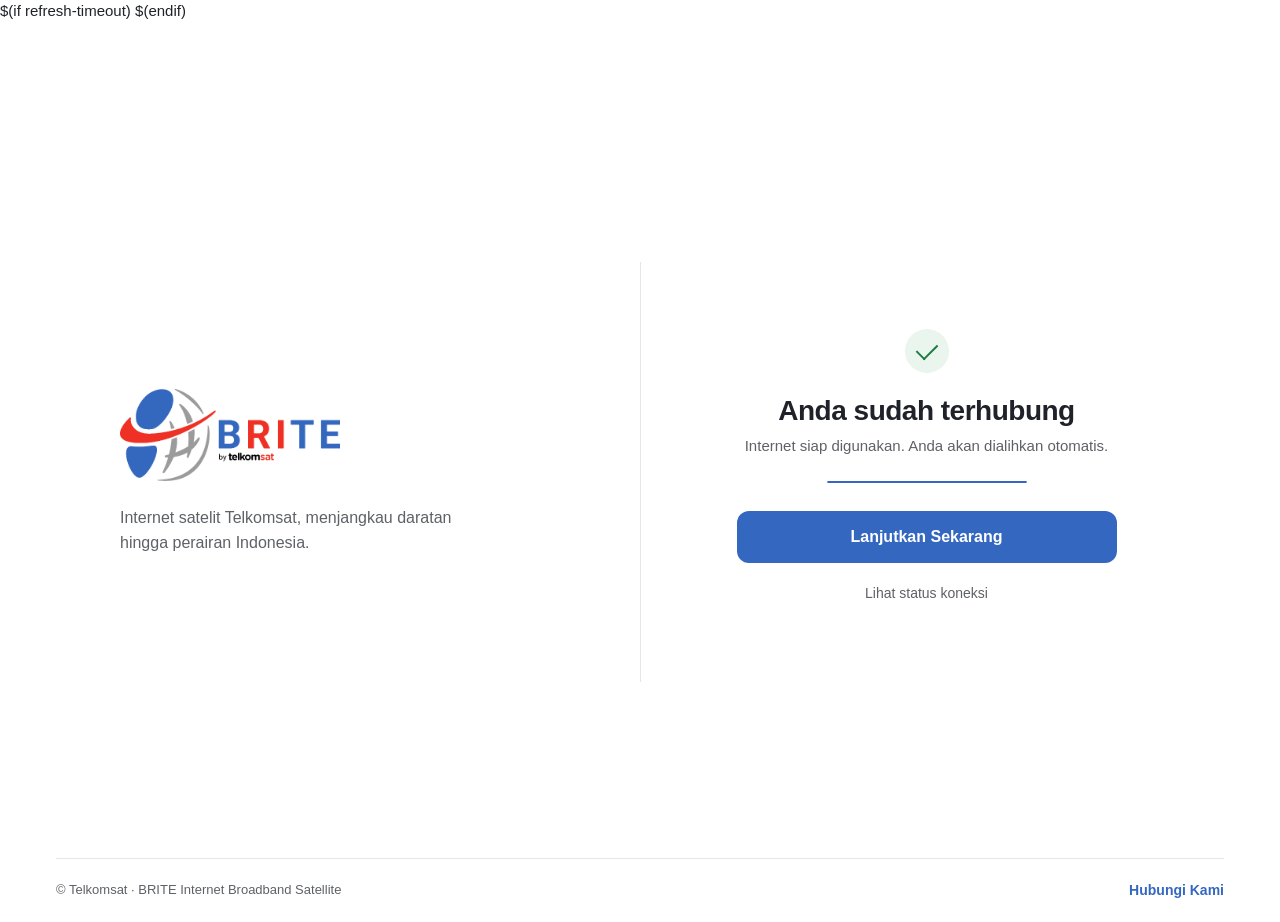
==== commit c198bf46: "copy(alogin): tagline 'dari' jadi 'menjangkau' Co-Authored-By: Claude Opus 5.5 <noreply@anthropic.co" ====
--- a/alogin.html
+++ b/alogin.html
@@ -15,7 +15,7 @@
     <link rel="icon" type="image/webp" sizes="32x32" href="img/brite-favicon-32.webp">
     <link rel="icon" type="image/webp" sizes="48x48" href="img/brite-favicon-48.webp">
     <link rel="apple-touch-icon" href="img/brite-touch-icon.png">
-    <link rel="stylesheet" href="css/style.css?v=6">
+    <link rel="stylesheet" href="css/style.css?v=8">
 
     <script type="text/javascript" src="/js/autologin.js"></script>
     <script language="JavaScript">
@@ -50,7 +50,7 @@
             <div class="shell-row">
                 <div class="shell-aside only-wide">
                     <img src="img/brite-logo.webp" alt="BRITE by Telkomsat" class="aside-logo">
-                    <p class="aside-tagline">Internet satelit Telkomsat, dari daratan hingga perairan Indonesia.</p>
+                    <p class="aside-tagline">Internet satelit Telkomsat, menjangkau daratan hingga perairan Indonesia.</p>
                 </div>
                 <div class="shell-divider only-wide" aria-hidden="true"></div>
                 <div class="shell-content">
--- a/css/style.css
+++ b/css/style.css
@@ -174,39 +174,66 @@
   width: 100%;
 }
 
-/* Mobile: logo tetap di atas, blok konten dipusatkan vertikal di ruang
-   antara logo dan footer (margin auto, tanpa gap). Bila ruang tidak cukup,
-   margin auto jadi 0 dan konten mengalir normal. */
+/* Mobile: logo tetap di atas, blok konten mengambang di ruang antara logo
+   dan footer dengan rasio ruang atas : bawah = 1 : 2 (spacer semu ber-flex
+   1 dan 2, tanpa gap). Ruang atas minimal 24px; bila ruang tidak cukup,
+   konten mengalir normal. */
 @media (max-width: 959px) {
   .shell {
+    display: -webkit-box;
     display: flex;
+    -webkit-box-orient: vertical;
     flex-direction: column;
   }
 
   .shell-row {
+    display: -webkit-box;
     display: flex;
+    -webkit-box-orient: vertical;
     flex-direction: column;
     flex: 1 0 auto;
     width: 100%;
   }
 
   .shell-content {
+    display: -webkit-box;
     display: flex;
+    -webkit-box-orient: vertical;
     flex-direction: column;
     flex: 1 0 auto;
-    padding-bottom: 24px;
-  }
-
-  /* Margin bawah logo = padding bawah .shell-content (24px) supaya
-     pemusatan simetris. */
+    padding-bottom: 0;
+  }
+
   .logo-top {
+    -webkit-box-ordinal-group: 0;
+    order: -2;
     flex: none;
-    margin-bottom: 24px;
+    margin-bottom: 0;
+  }
+
+  .shell-content::before,
+  .shell-content::after {
+    content: "";
+    display: block;
+  }
+
+  .shell-content::before {
+    -webkit-box-ordinal-group: 0;
+    order: -1;
+    flex: 1 1 0;
+    min-height: 24px;
+  }
+
+  .shell-content::after {
+    -webkit-box-ordinal-group: 3;
+    order: 1;
+    flex: 2 1 0;
+    min-height: 24px;
   }
 
   .content-block {
     flex: none;
-    margin: auto 0;
+    margin: 0;
   }
 }
 
@@ -306,6 +333,14 @@
 
 .tsat-link {
   display: block;
+}
+
+/* Logo Telkomsat di footer: tengah vertikal, sejajar teks "Hubungi Kami". */
+.tsat-link.footer-start {
+  display: -webkit-box;
+  display: flex;
+  -webkit-box-align: center;
+  align-items: center;
 }
 
 .tsat-logo {
